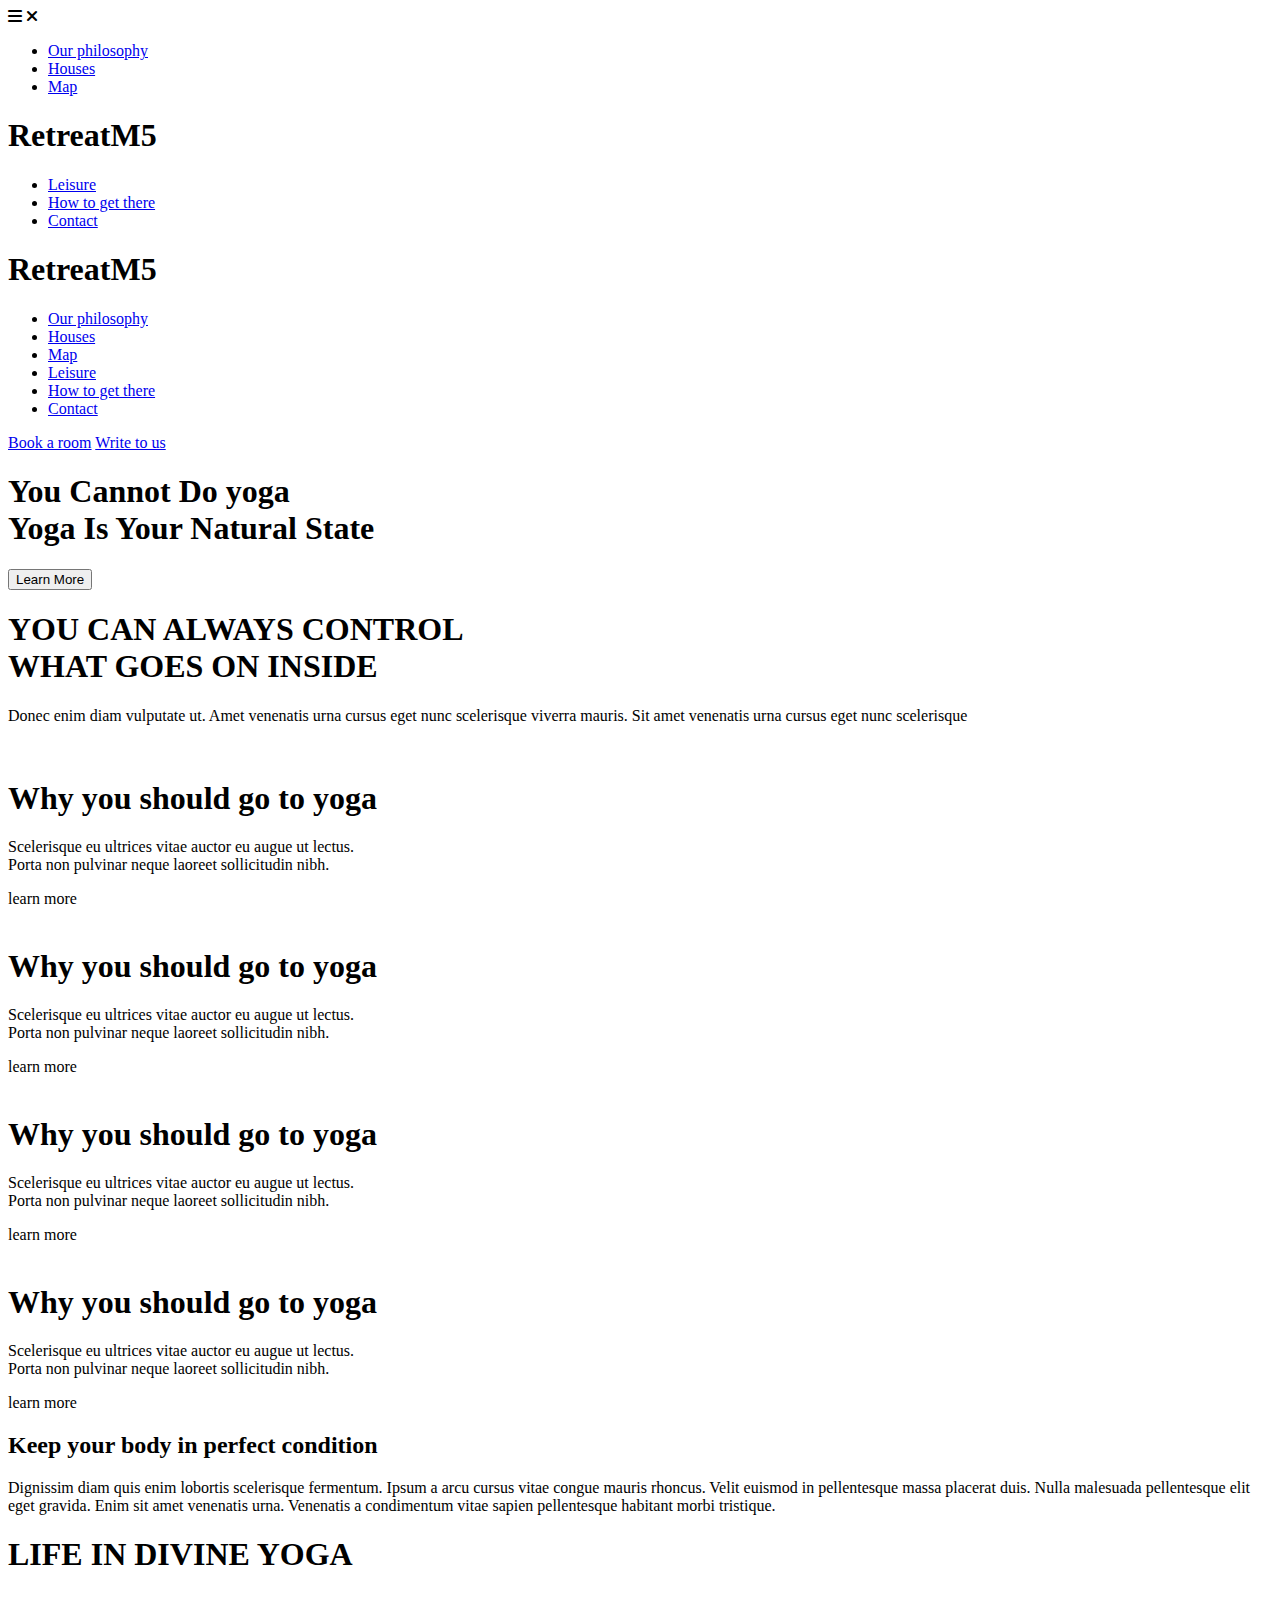
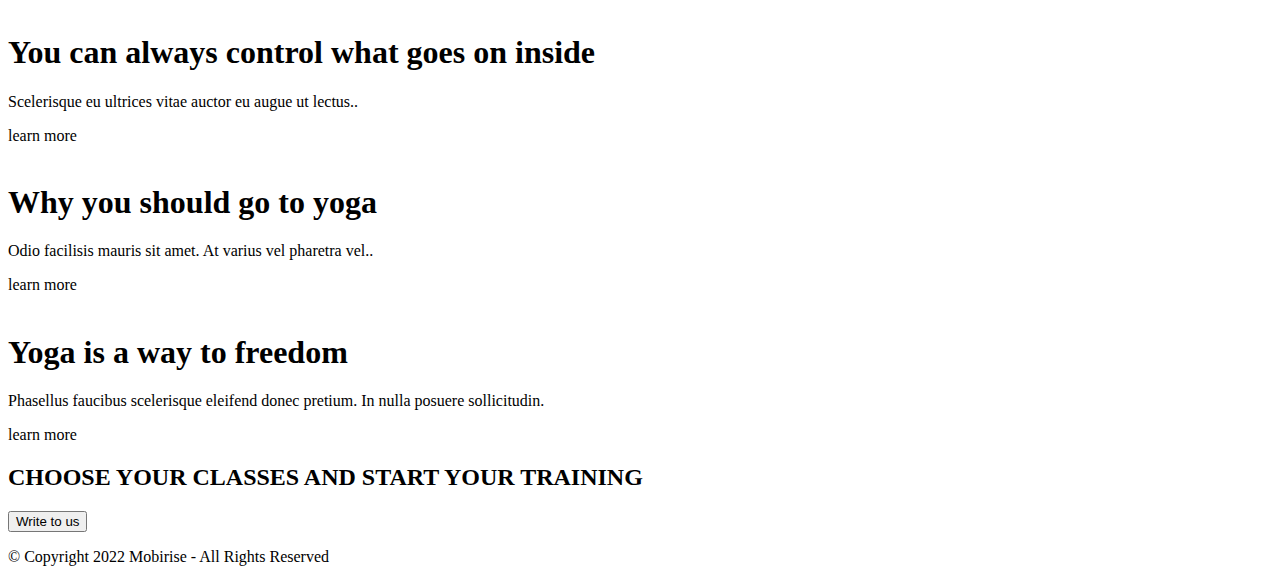
==== index.html @ c048b925 "intial commit" ====
<!DOCTYPE html>
<html lang="en">
<head>
    <meta charset="UTF-8">
    <meta http-equiv="X-UA-Compatible" content="IE=edge">
    <meta name="viewport" content="width=device-width, initial-scale=1.0">
    <title>Yoga-Website</title>
    <link rel="stylesheet" href="https://cdnjs.cloudflare.com/ajax/libs/font-awesome/6.5.2/css/all.min.css">
    <link rel="stylesheet" href="style.css">
</head>
<body>
    <header>
        <div class="humburger">
            <i class="fa-solid fa-bars" data-visible="true"></i>
            <i class="fa-solid fa-close" data-visible="false"></i>
        </div>
       
        <!-- Desktop menu -->
        <nav class="container desktop">
            <!-- left-side -->

            <ul id="left-menu" class="menus">
                <li><a href="#">Our philosophy</a></li>
                <li><a href="#">Houses</a></li>
                <li><a href="#">Map</a></li>
            </ul>

            <!-- logo -->
            <h1>RetreatM5</h1>

            <!-- right-side -->

            <ul id="right-menu" class="menus">
                <li><a href="#">Leisure</a></li>
                <li><a href="#">How to get there</a></li>
                <li><a href="#">Contact</a></li>

            </ul>

        </nav>

    <!-- mobile menu -->
    <nav class="Mobile-menu" data-visible="false">
        <div class="Navigation">
            <h1>RetreatM5</h1>

            <ul class="menus">
                <li><a href="#">Our philosophy</a></li>
                <li><a href="#">Houses</a></li>
                <li><a href="#">Map</a></li>
                <li><a href="#">Leisure</a></li>
                <li><a href="#">How to get there</a></li>
                <li><a href="#">Contact</a></li>

            </ul>

            <div class="mobile-action">
                <a link href ="#"class="primary-btn">Book a room</a>
                <a link href ="#"class="Secondry-btn">Write to us</a>
            </div>
            
        </div>

       
    </nav>
    </header>


    <section class="hero">

        <div class="container">
            <h1>You Cannot Do yoga <br> Yoga Is Your Natural State</h1>
            <button class="btn">Learn More</button>
        </div>
    </section>

    <div class="container yoga">

        

        <div class="contant">
            <h1>YOU CAN ALWAYS CONTROL<br> WHAT GOES ON INSIDE</h1>
            <p>Donec enim diam vulputate ut. Amet venenatis urna cursus eget nunc scelerisque viverra mauris. Sit amet venenatis urna cursus eget nunc scelerisque</p>

          
        </div>
    </div>
<section>
    <div class="container">
        <div class="box-info">
            <div class="box">
                <img src="https://mobirise.com/extensions/retreatm5/outdoor-yoga-classes/assets/images/pexels-chermiti-mohamed-3049225.jpg" alt="">
                <h1>Why you should go to yoga</h1>
                <p>Scelerisque eu ultrices vitae auctor eu augue ut lectus. <br>Porta non pulvinar neque laoreet sollicitudin nibh.</p>
                <div class="btn">learn more</div>
            </div>
        
        
            
            <div class="box">
                <img src="https://mobirise.com/extensions/retreatm5/outdoor-yoga-classes/assets/images/pexels-lucas-pezeta-2985098.jpg" alt="">
                <h1>Why you should go to yoga</h1>
                <p>Scelerisque eu ultrices vitae auctor eu augue ut lectus. <br>Porta non pulvinar neque laoreet sollicitudin nibh.</p>
                <div class="btn">learn more</div>
            </div>
        
        
            <div class="box">
                <img src="https://mobirise.com/extensions/retreatm5/outdoor-yoga-classes/assets/images/pexels-thiago-2410573.jpg" alt="">
                <h1>Why you should go to yoga</h1>
                <p>Scelerisque eu ultrices vitae auctor eu augue ut lectus. <br>Porta non pulvinar neque laoreet sollicitudin nibh.</p>
                <div class="btn">learn more</div>
            </div>
        
            <div class="box">
                <img src="https://mobirise.com/extensions/retreatm5/outdoor-yoga-classes/assets/images/pexels-oluremi-adebayo-2908176.jpg" alt="">
                <h1>Why you should go to yoga</h1>
                <p>Scelerisque eu ultrices vitae auctor eu augue ut lectus. <br>Porta non pulvinar neque laoreet sollicitudin nibh.</p>
                <div class="btn">learn more</div>
            </div>
            </div>
            </div>
        </section>
       
        <section class="prefect-Condition">
            <div class="container">
                <h2>Keep your body in perfect condition</h2>
                <p>Dignissim diam quis enim lobortis scelerisque fermentum. Ipsum a arcu
                    cursus vitae congue mauris rhoncus. Velit euismod in pellentesque massa
                    placerat duis. Nulla malesuada pellentesque elit eget gravida. Enim sit amet
                    venenatis urna. Venenatis a condimentum vitae sapien pellentesque
                     habitant morbi tristique.</p>
            </div>


        </section>

        <section class="Yoga-3">
            <h1>LIFE IN DIVINE YOGA</h1>
            <div class="img-1"></div>
            <!-- <img src="https://images.unsplash.com/photo-1485727749690-d091e8284ef3?w=600&auto=format&fit=crop&q=60&ixlib=rb-4.0.3&ixid=M3wxMjA3fDB8MHxzZWFyY2h8MTV8fGdpcmxzJTIwaW4lMjB5b2dhfGVufDB8fDB8fHww" alt=""> -->
        </section>

        <section >
           

                <div class="container">
                    <div class="box-info blog">
                        <div class="box">
                            <img src="https://mobirise.com/extensions/retreatm5/outdoor-yoga-classes/assets/images/pexels-andrea-piacquadio-3779750.jpg" alt="">
                            <h1>You can always control what goes on inside</h1>
                            <p>Scelerisque eu ultrices vitae auctor eu augue ut lectus..</p>
                            <div class="btn">learn more</div>
                        </div>
                        <div class="box">
                            <img src="https://mobirise.com/extensions/retreatm5/outdoor-yoga-classes/assets/images/pexels-rfstudio-3820430.jpeg" alt="">
                            <h1>Why you should go to yoga</h1>
                            <p>Odio facilisis mauris sit amet. At varius vel pharetra vel..</p>
                            <div class="btn">learn more</div>
                        </div>
                        <div class="box">
                            <img src="https://mobirise.com/extensions/retreatm5/outdoor-yoga-classes/assets/images/pexels-natalie-3759660.jpg" alt="">
                            <h1>Yoga is a way to freedom</h1>
                            <p>Phasellus faucibus scelerisque eleifend donec pretium. In nulla posuere sollicitudin.</p>
                            <div class="btn">learn more</div>
                        </div>

            </div>
            </div>
            

        </section>


        <section class="yoga-classes">
            <div class="container yoga-box">
                <h2>CHOOSE YOUR CLASSES AND START YOUR TRAINING</h2>
                <button class="btn">Write to us</button>
            </div>
        </section>
    

        <footer>
            <div class="container">
        <p>&copy; Copyright 2022 Mobirise - All Rights Reserved</p>
            </div>
        </footer>
        

    



    <script>
        const humburger = document.querySelector('.humburger');
        const mobileMenu = document.querySelector(".Mobile-menu");
        const icons = document.querySelectorAll("i");

        hamburger.addEventListener("click", function (event) {
            const isVisible = mobileMenu.getAttribute('data-visible');
            if (isVisible == "true") {
                // qari hiding
                mobileMenu.setAttribute('data-visible', "false");
                icons[0].setAttribute('data-visible', "true");
                icons[1].setAttribute('data-visible', "false");
            } else if (isVisible == "false") {
                // soo bandhig showing
                mobileMenu.setAttribute('data-visible', "true");
                icons[0].setAttribute('data-visible', "false");
                icons[1].setAttribute('data-visible', "true");
            }
        });


    </script>
</body>
</html>
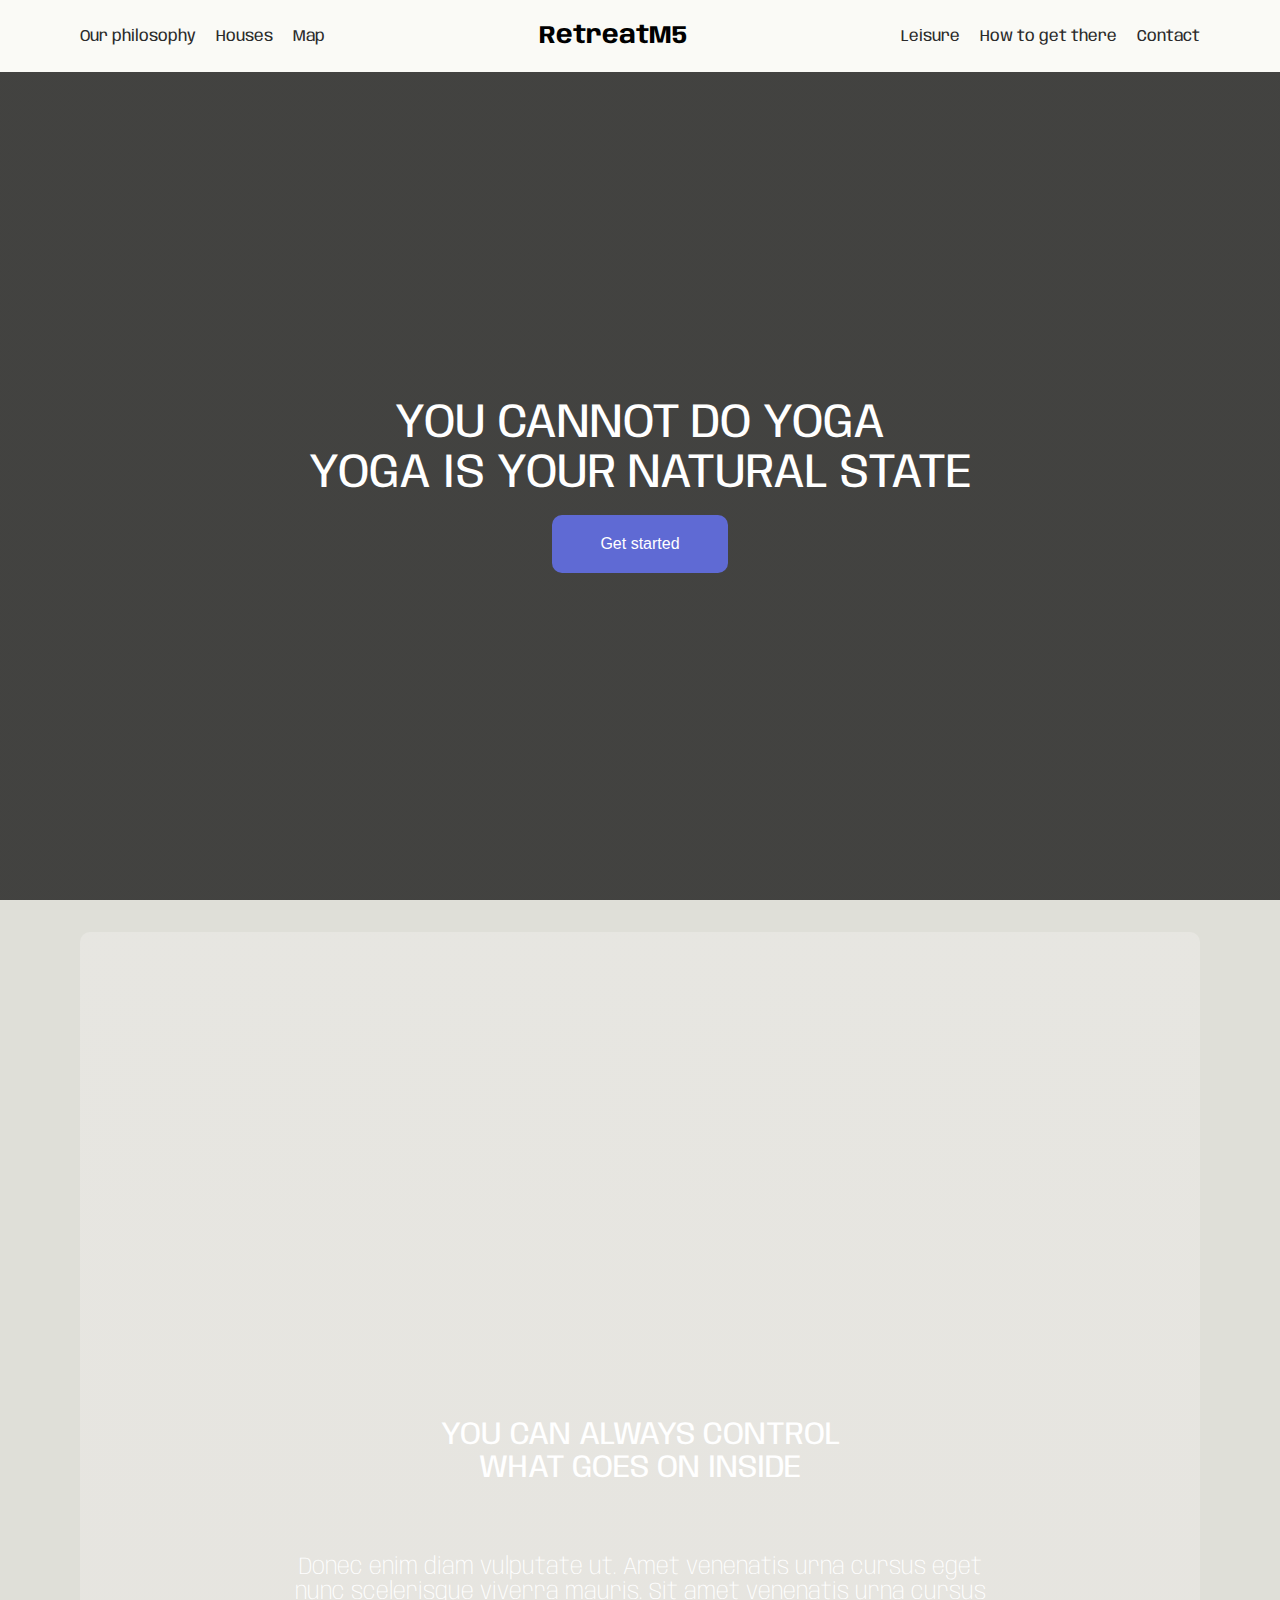
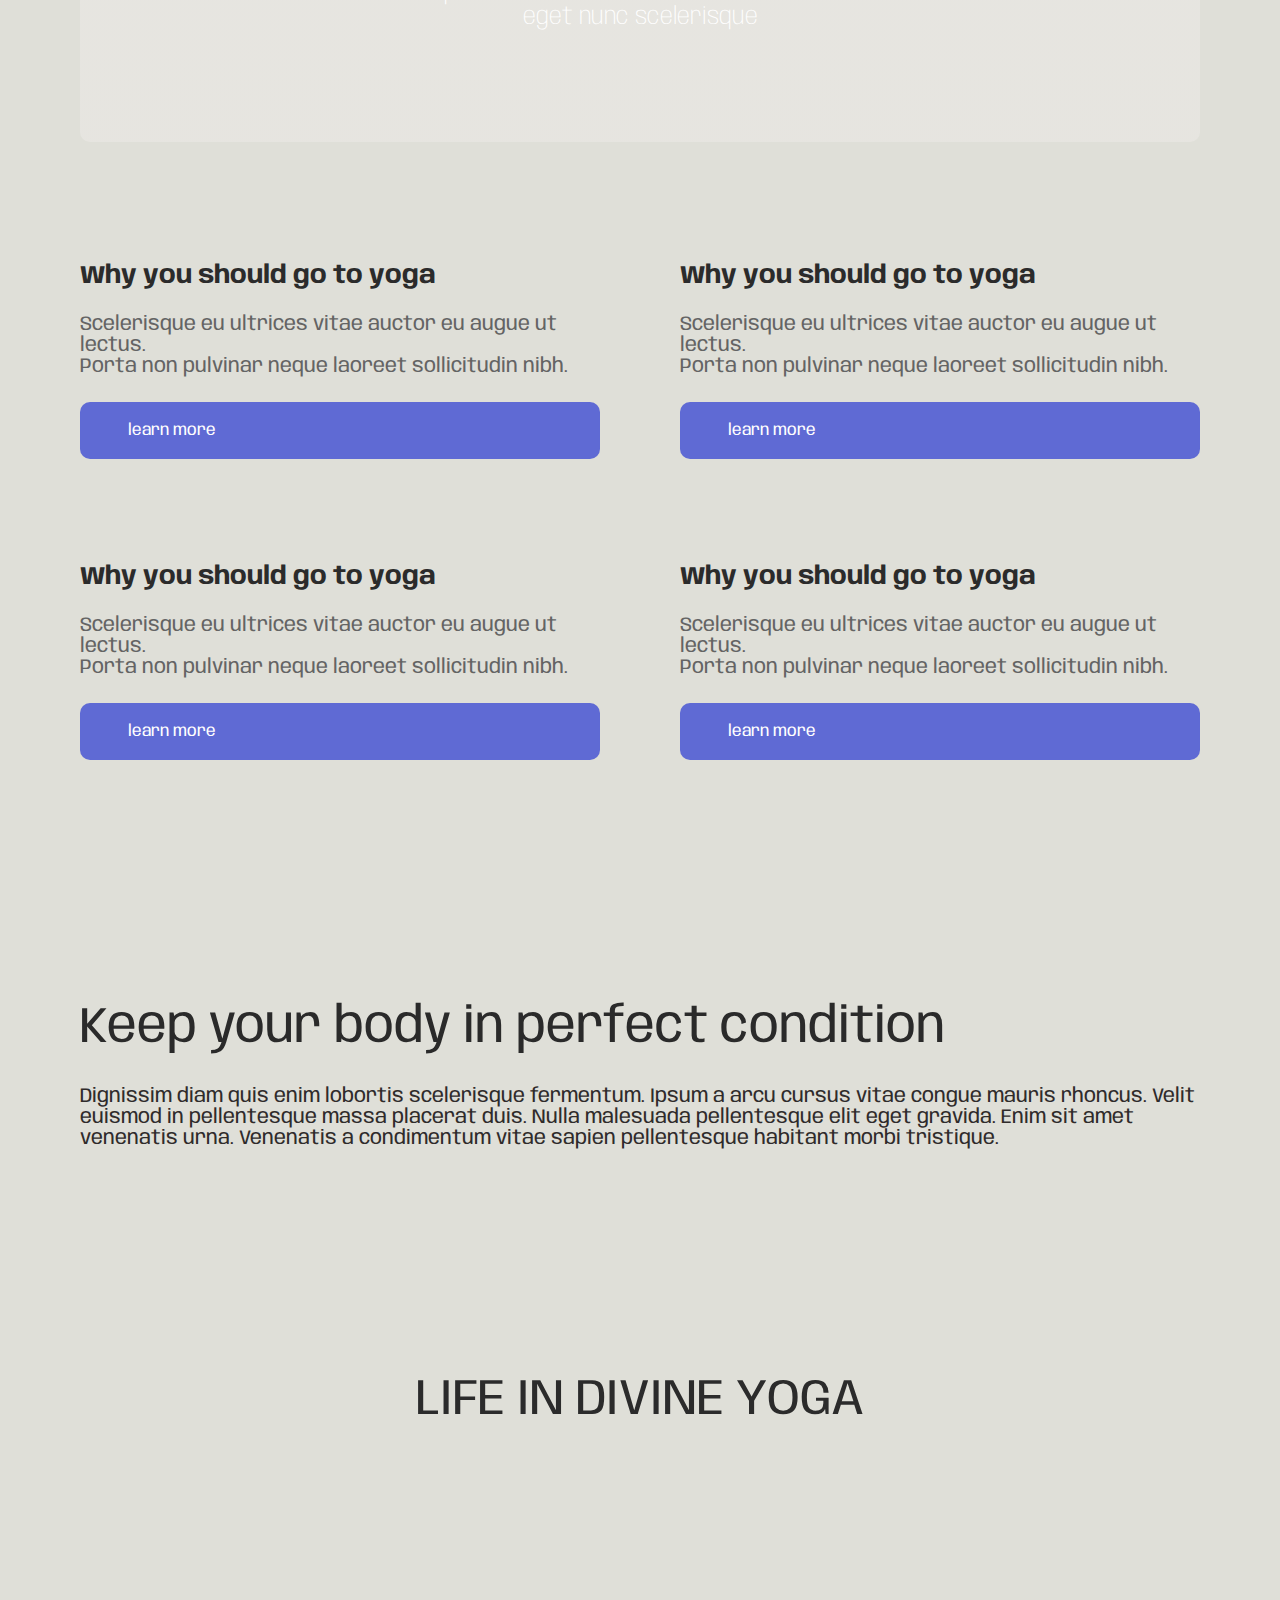
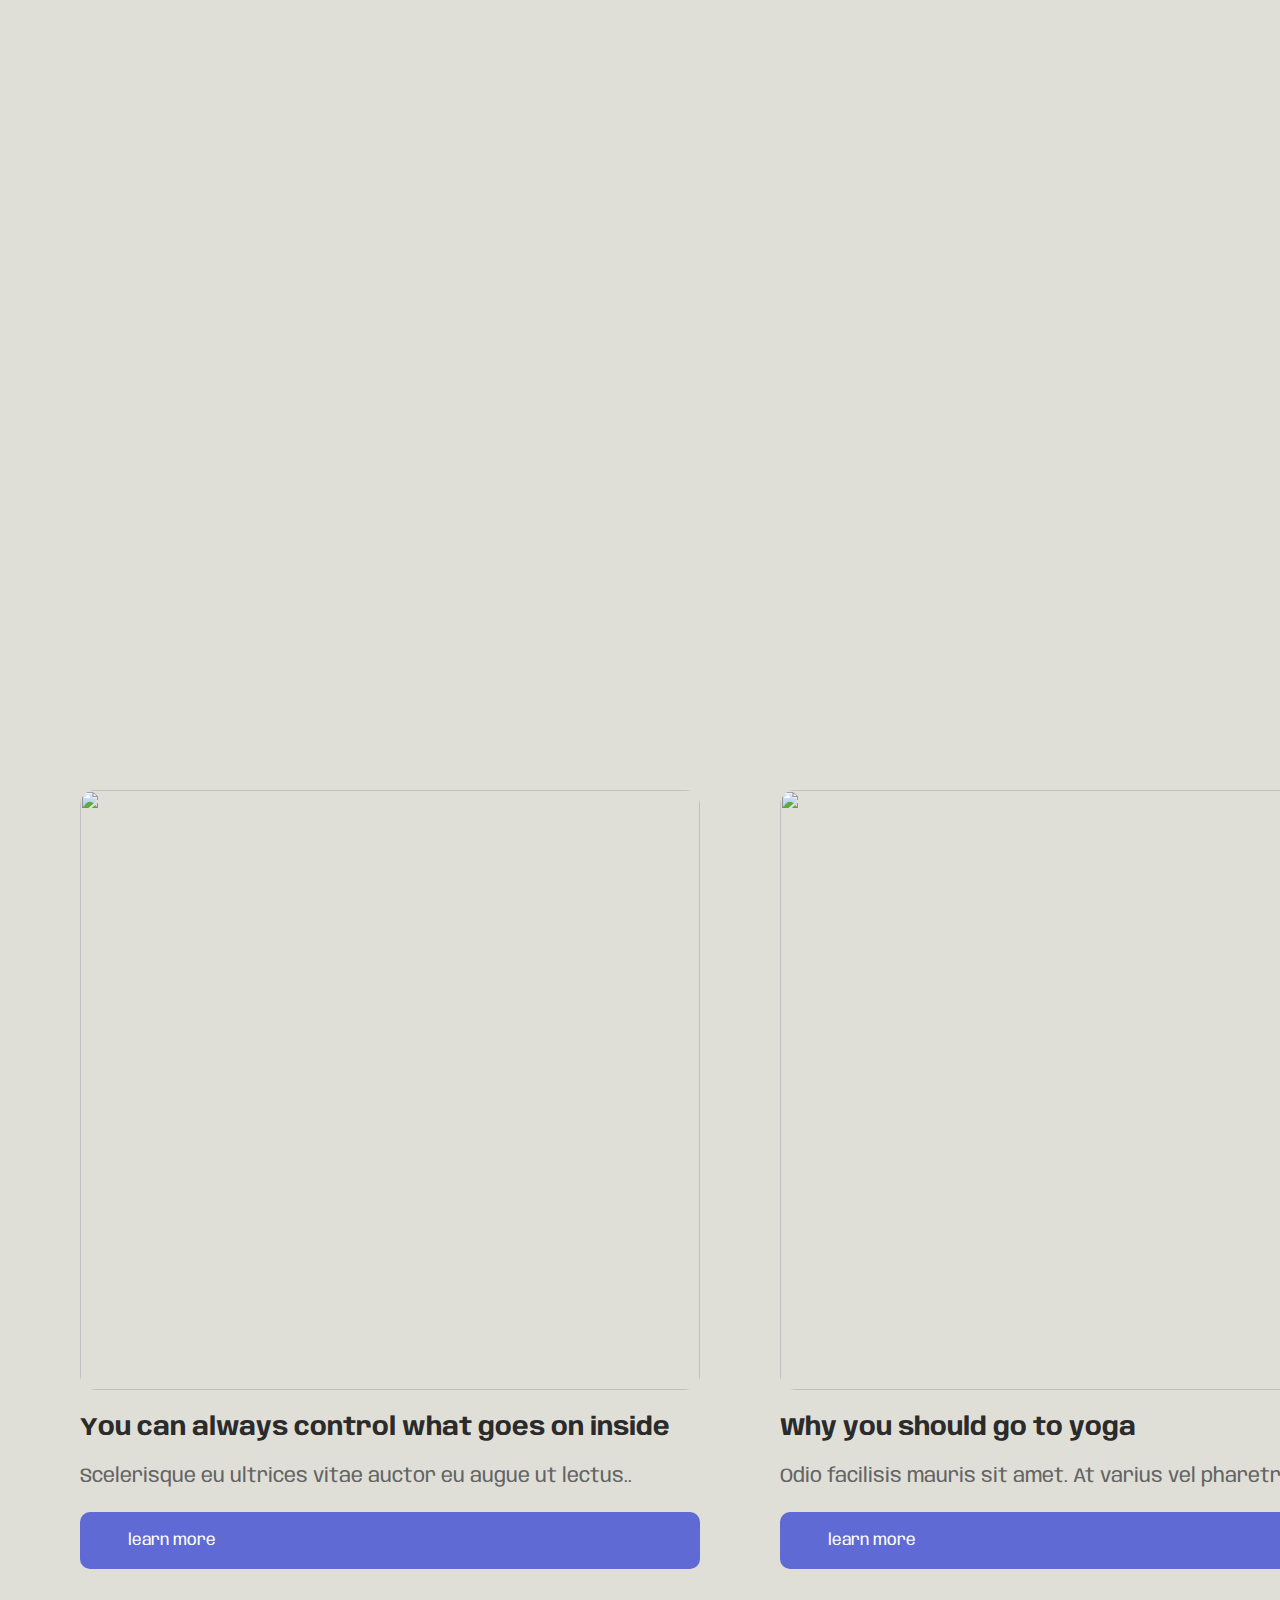
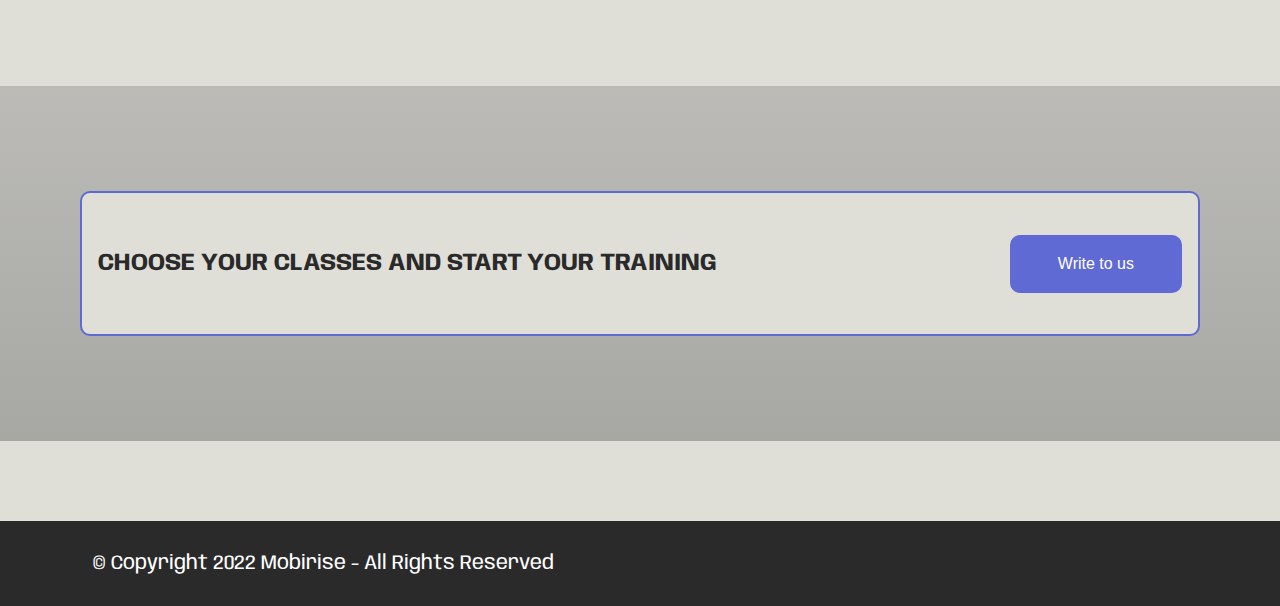
==== commit b840dad1: "changed btn section" ====
--- a/index.html
+++ b/index.html
@@ -70,7 +70,7 @@
 
         <div class="container">
             <h1>You Cannot Do yoga <br> Yoga Is Your Natural State</h1>
-            <button class="btn">Learn More</button>
+            <button class="btn">Get started</button>
         </div>
     </section>
 
--- a/style.css
+++ b/style.css
@@ -0,0 +1,480 @@
+
+@import url('https://fonts.googleapis.com/css2?family=Anybody:ital,wght@0,100..900;1,100..900&display=swap');
+*{
+    margin: 0;
+    padding: 0;
+    box-sizing: border-box;
+}
+
+body{
+    font-family: "Anybody", sans-serif;
+    background-color: #dfdfd8;
+}
+.container{
+    width: min(90%, 1120px);
+    /* background-color: yellow; */
+    margin-inline: auto;
+}
+
+img{
+    width: 100%;
+}
+header{
+    background-color: #fafaf6;
+    height: 4.5rem;
+    position: sticky;
+    width: 100%;
+    top: 0;
+}
+
+.desktop{
+    height: 100%;
+    display: flex;
+    justify-content: space-between;
+    align-items: center;
+    
+    
+}
+
+.desktop h1{
+    font-size: 1.5625rem;
+    font-weight: 700px;
+}
+
+.menus{
+    display: flex;
+    gap: 20px;
+    
+   
+}
+.menus li{
+    list-style: none;
+   
+}
+
+.menus li a{
+    text-decoration: none;
+    color: #2b2b2b;
+    font-weight: 500px;
+    /* font-size: 1.25rem; */
+}
+
+.menus li a:hover{
+    color: #5f6ad4;
+}
+
+.humburger{
+    display: none;
+}
+
+.Mobile-menu{
+    display: none;
+}
+
+.mobile-action{
+    display: flex;
+    flex-direction: column;
+    gap: 10px;
+    width: 80%;
+   
+    
+
+    
+}
+
+.primary-btn, .Secondry-btn{
+    display: inline-block;
+    text-decoration: none;
+    padding: 20px;
+    background-color: #5f6ad4;
+    margin: 5px;
+    border-radius: 5px;
+    text-align: center;
+    font-size: 1.25rem;
+    color: white;
+
+}
+
+.Secondry-btn {
+    background-color: transparent;
+    border: 1px solid white;
+}
+
+.hero{
+    height: calc(100vh - 4.5rem);
+    background: linear-gradient( rgba(0, 0, 0, 0.7) , rgb(0, 0, 0,0.7)),url("https://mobirise.com/extensions/retreatm5/outdoor-yoga-classes/assets/images/pexels-min-an-1234035.jpg" ); 
+    background-position: center;
+    background-size: cover;
+    background-repeat: no-repeat;
+    display: flex;
+}
+
+.hero .container{
+    display: flex;
+    justify-content: center;
+    align-items: center;
+    flex-direction: column;
+    gap: 1rem;
+}
+
+.hero h1{
+    font-size: 3rem;
+    font-weight: 400;
+    color: white;
+    text-transform: uppercase;
+    text-align: center;
+    
+}
+
+.btn{
+    display: inline;
+    padding: 1.25rem 3rem;
+    font-size: 1rem;
+    background-color: #5f6ad4;
+    color: white;
+    border: none;
+    border-radius: 0.625rem;
+    cursor: pointer;
+}
+
+.btn:hover{
+    background-color:#fafaf6 ;
+    color: black;
+    transition: backgroun-color: 0.3s ease-out;
+}
+
+.yoga{
+    background: linear-gradient(rgba(249, 246, 246, 0.3), rgba(247, 242, 242, 0.3)), url("https://mobirise.com/extensions/retreatm5/outdoor-yoga-classes/assets/images/pexels-lucas-pezeta-2121066.jpg");
+    background-position: center;
+    background-size: cover;
+    background-repeat: no-repeat;
+    height:90vh;
+    display: flex;
+    align-items: flex-end;
+    margin-top: 2rem;
+    border-radius: 10px;
+   
+  
+ 
+  
+}
+
+ .yoga .contant{
+    display: flex;
+    flex-direction: column;
+    align-items: center;
+    justify-content: center;
+    max-width: 728px;
+     margin-inline: auto;
+     margin-bottom: 7rem;
+     gap: 70px;
+     color: white;
+
+}
+.yoga .contant h1{
+    font-size: 2rem;
+    font-weight: 400;
+    text-align: center;
+    /* margin-bottom: 1rem; */
+}
+
+.yoga .contant p{
+    text-align: center;
+    font-size: 1.5rem;
+    font-weight: 200;
+}
+
+.box-info {
+    display: grid;
+    grid-template-columns: 1fr 1fr;
+    gap: 5rem;
+    margin-block: 6rem;
+    
+}
+.box{
+   display: flex;
+   flex-direction: column;
+   gap: 1.5625rem;
+}
+ .box img{
+    border-radius: 15px;
+ }
+
+ .box h1{
+    font-size: 1.5625rem;
+    color: #2b2b2b;
+ }
+ .box p{
+    color: #646464;
+    font-size: 1.25rem;
+ }
+
+ .prefect-Condition{
+   height: 438px;
+   background: linear-gradient(rgba(255, 252, 252, 0.3), rgba(252, 248, 248, 0.3)), url("https://mobirise.com/extensions/retreatm5/outdoor-yoga-classes/assets/images/pexels-andrea-piacquadio-3779750.jpeg") center/cover no-repeat;
+   display: flex;
+   justify-content: center;
+   align-items: center;
+   padding-block: 8rem;
+   background-attachment: fixed;
+ }
+ .prefect-Condition h2{
+    color: #2a2a2a;
+    font-size: 3.125rem;
+    font-weight: 400;
+    margin-bottom: 2rem;
+ }
+
+ .prefect-Condition p{
+    color: #2f2b2b;
+    font-size: 1.25rem;
+    font-weight: 400;
+ }
+ .Yoga-3{
+    height: 1000px;
+    display: flex;
+    flex-direction: column;
+    
+ }
+
+ .img-1{
+    height: 100%;
+    background:url("https://mobirise.com/extensions/retreatm5/outdoor-yoga-classes/assets/images/pexels-chermiti-mohamed-3049225.jpg") center/cover no-repeat;
+    border-radius: 30px;
+    margin-block: 80px; 
+    margin-inline: 20px;
+    
+ }
+
+ .Yoga-3 h1{
+    display: flex;
+    justify-content: center;
+    align-items: center;
+    font-size: 3.125rem;
+    font-weight: 400;
+    color: #2b2b2b;
+    padding-top: 80px;
+ }
+
+ .blog{
+    display: grid;
+    grid-template-columns: 1fr 1fr 1fr;
+    width: 100%;
+    justify-content: space-around;
+}
+    
+
+ .blog img{
+    
+    width: 620px;
+    height: 600px;
+ }
+
+
+ 
+.yoga-classes {
+
+    height: 355.188px;
+    background: linear-gradient(rgba(152, 151, 151, 0.5), rgba(111, 111, 111, 0.5)), url('https://mobirise.com/extensions/retreatm5/outdoor-yoga-classes/assets/images/pexels-lucas-pezeta-2985098.jpg') center/cover no-repeat;
+    display: flex;
+    justify-content: center;
+    align-items: center;
+    padding-block: 2rem;
+    margin-block: 5rem;
+}
+
+.yoga-box {
+    height: 50%;
+    border-radius: 10px;
+    border: 2px solid #5f6ad4;
+    background-color: #dfdfd8;
+    color: #2a2a2a;
+    display: flex;
+    justify-content: space-between;
+    align-items: center;
+    padding: 1rem;
+}
+
+
+footer {
+    background-color: #2a2a2a;
+    color: white;
+    font-size: 1.25rem;
+    padding: 2rem;
+}
+/* 
+ .Yoga-3 img{
+    
+    border-radius: 30px;
+    margin-block: 80px; */
+ }
+
+
+@media (max-width:760px){
+
+    .desktop-menu{
+        display: none;
+    }
+
+    header {
+        height: 0;
+        /* max-width: 90%; */
+    }
+
+    i {
+        z-index: 11111;
+    }
+
+    .hamburger {
+        display: flex;
+        justify-content: center;
+        align-items: center;
+        position: absolute;
+        background-color: #5f6ad4;
+        color: white;
+        /* padding: 15px; */
+        width: 50px;
+        height: 50px;
+        top: 7%;
+        right: 5%;
+        border-radius: 50%;
+        font-size: 2rem;
+    }
+
+    .mobile-menu {
+        display: flex;
+        justify-content: center;
+        position: fixed;
+        background-color: #2b2b2b;
+        inset: 0 0 0 0;
+        color: white;
+        transform: translateX(0%);
+        transition: transform 350ms ease-in-out;
+    }
+
+    .mobile-menu[data-visible="false"] {
+        transform: translateX(100%);
+    }
+
+    .hamburger i[data-visible="true"]{
+        display: block;
+    }
+
+    .hamburger i[data-visible="false"]{
+        display: none;
+    }
+
+    .mobile-menu .navigation {
+        margin-top: 5rem;
+        display: flex;
+        align-items: center;
+        flex-direction: column;
+        gap: 2.5rem;
+        width: 100%;
+    }
+
+    .mobile-menu .navigation .menus-link {
+        display: flex;
+        flex-direction: column;
+        align-items: center;
+        justify-content: center;
+      
+    }
+
+    .mobile-menu h1 {
+        font-size: 2.3125rem;
+        font-weight: 700;
+        border-bottom: 1px solid white;
+        padding: 10px;
+    }
+
+    .mobile-menu a {
+        color: white !important;
+    }
+
+
+    .hero {
+          height: 100vh;  
+    }
+
+    .hero h1 {
+        font-size: 3.0625rem;
+    }
+
+
+
+
+.yoga .content h1 {
+    font-size: 3.125rem;
+    /* font-weight: 700;
+    text-align: center; */
+}
+
+.yoga .content p {
+    /* text-align: center; */
+    font-size: 2.1875rem;
+    /* font-weight: 700; */
+}
+
+
+.yoga .content {
+    margin-bottom: 2rem;
+}
+
+.yoga .content h1 {
+    font-size: 2.125rem;
+}
+
+.yoga .content p {
+    padding: 1rem;
+    font-size: 1.3125rem;
+}
+
+.box-info {
+    grid-template-columns: 1fr;
+}
+
+ .prefect-condition h2 {
+        
+        font-size: 2.125rem;
+        
+    }
+    
+    .prefect-condition p {
+       
+        font-size: 1.125rem;
+        
+    }
+
+/* .yoga-3 {
+    flex-direction: column;
+    height: 70%;
+}
+
+.yoga-3 h1 {
+    font-size: 1.3125rem;
+    font-weight: 400;
+    padding: 1rem;
+} */
+
+ /* .box-info.blog{
+    grid-template-columns: 1fr;
+} */
+
+.yoga-box {
+    flex-direction: column;
+    height: 70%;
+}
+
+.yoga-box h2 {
+    font-size: 0.5rem;
+    font-weight: 400;
+    padding: 1rem;
+}
+
+}
+
+
+    
+
+    